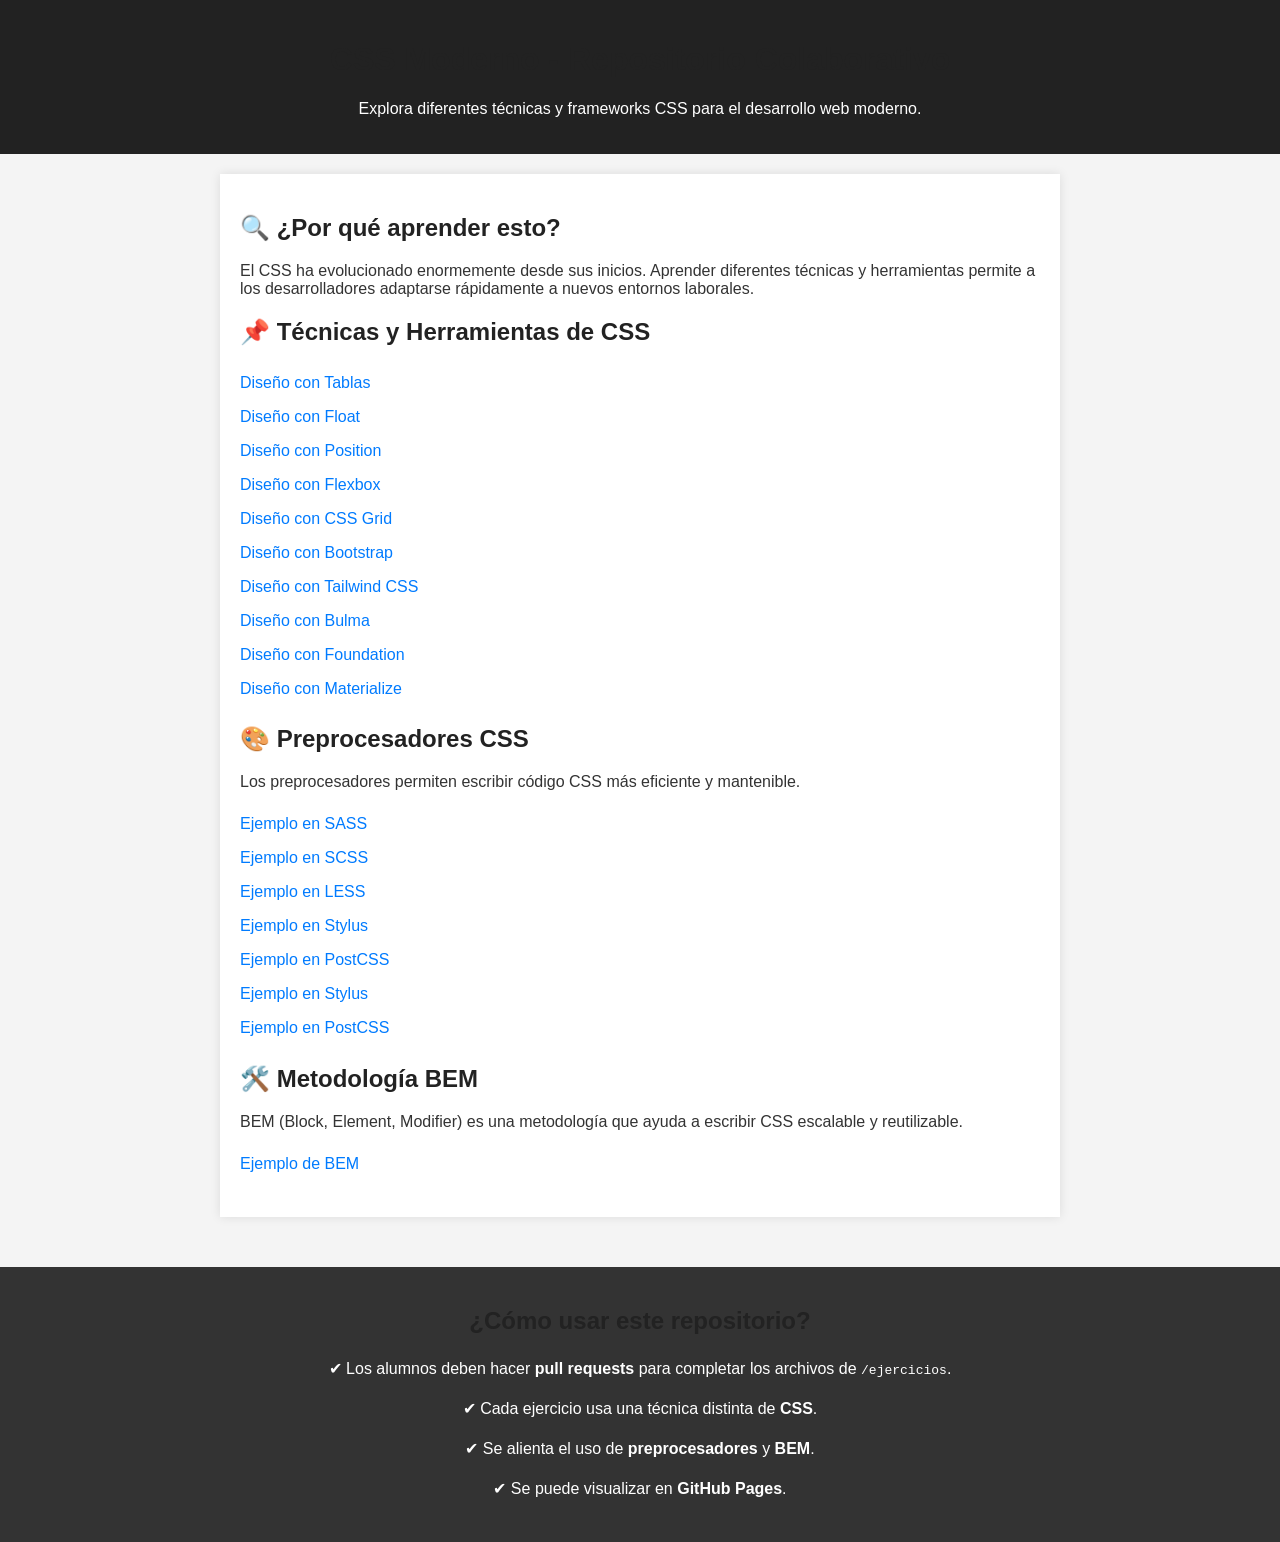
==== index.html @ 3279115b "Merge branch 'main' into salmi-stylus" ====
<!DOCTYPE html>
<html lang="es">

<head>
    <meta charset="UTF-8">
    <meta name="viewport" content="width=device-width, initial-scale=1.0">
    <title>CSS Moderno - Guía</title>
    <link rel="stylesheet" href="style.css">
</head>
<body>

    <header>
        <h1>CSS Moderno - Repositorio Colaborativo</h1>
        <p>Explora diferentes técnicas y frameworks CSS para el desarrollo web moderno.</p>
    </header>

    <main>
        <section>
            <h2>🔍 ¿Por qué aprender esto?</h2>
            <p>El CSS ha evolucionado enormemente desde sus inicios. Aprender diferentes técnicas y herramientas permite
                a los desarrolladores adaptarse rápidamente a nuevos entornos laborales.</p>
        </section>

        <section>
            <h2>📌 Técnicas y Herramientas de CSS</h2>
            <ul>
                <li><a href="ejercicios/tablas.html">Diseño con Tablas</a></li>
                <li><a href="ejercicios/float.html">Diseño con Float</a></li>
                <li><a href="ejercicios/position.html">Diseño con Position</a></li>
                <li><a href="ejercicios/flex.html">Diseño con Flexbox</a></li>
                <li><a href="ejercicios/grid.html">Diseño con CSS Grid</a></li>
                <li><a href="ejercicios/bootstrap.html">Diseño con Bootstrap</a></li>
                <li><a href="ejercicios/tailwind.html">Diseño con Tailwind CSS</a></li>
                <li><a href="ejercicios/bulma.html">Diseño con Bulma</a></li>
                <li><a href="ejercicios/foundation.html">Diseño con Foundation</a></li>
                <li><a href="ejercicios/materialize.html">Diseño con Materialize</a></li>
            </ul>
        </section>

        <section>
            <h2>🎨 Preprocesadores CSS</h2>
            <p>Los preprocesadores permiten escribir código CSS más eficiente y mantenible.</p>
            <ul>
                <li><a href="scss/ejemplo.sass">Ejemplo en SASS</a></li>
                <li><a href="scss/ejemplo.scss">Ejemplo en SCSS</a></li>
                <li><a href="scss/ejemplo.less">Ejemplo en LESS</a></li>

                <li><a href="stylus-salma/salmi.html">Ejemplo en Stylus</a></li>
                <li><a href="scss/ejemplo.postcss">Ejemplo en PostCSS</a></li>

                <li><a href="scss/ejemplo.stylus">Ejemplo en Stylus</a></li>
                <li><a href="scss-ale-rojas/ejemplopostcss.html">Ejemplo en PostCSS</a></li>

            </ul>
        </section>

        <section>
            <h2>🛠️ Metodología BEM</h2>
            <p>BEM (Block, Element, Modifier) es una metodología que ayuda a escribir CSS escalable y reutilizable.</p>
            <ul>
                <li><a href="ejercicios/bem.html">Ejemplo de BEM</a></li>
            </ul>
        </section>
    </main>


    <footer id="how-to-use" style="margin-top: 50px;">
        <div class="container">
            <h2>¿Cómo usar este repositorio?</h2>
            <ul>
                <li>✔ Los alumnos deben hacer <strong>pull requests</strong> para completar los archivos de
                    <code>/ejercicios</code>.</li>
                <li>✔ Cada ejercicio usa una técnica distinta de <strong>CSS</strong>.</li>
                <li>✔ Se alienta el uso de <strong>preprocesadores</strong> y <strong>BEM</strong>.</li>
                <li>✔ Se puede visualizar en <strong>GitHub Pages</strong>.</li>
            </ul>
        </div>
    </footer>

</body>

</html>
---- style.css ----
body {
    font-family: Arial, sans-serif;
    margin: 0;
    padding: 0;
    background-color: #f4f4f4;
    color: #333;
}
header {
    background-color: #222;
    color: white;
    text-align: center;
    padding: 20px;
}
main {
    max-width: 800px;
    margin: 20px auto;
    padding: 20px;
    background-color: white;
    box-shadow: 0 0 10px rgba(0, 0, 0, 0.1);
}
h1, h2 {
    color: #222;
}
ul {
    list-style: none;
    padding: 0;
}
ul li {
    padding: 8px 0;
}
ul li a {
    text-decoration: none;
    color: #007bff;
}
ul li a:hover {
    text-decoration: underline;
}

/* Estilos del footer */
footer {
    background-color: #333;
    color: white;
    padding: 20px 0;
    text-align: center;
    font-family: Arial, sans-serif;
}

footer h2 {
    margin-bottom: 10px;
    font-size: 24px;
}

footer ul {
    list-style-type: none;
    padding: 0;
}

footer li {
    margin: 5px 0;
}

footer a {
    color: #f0f0f0;
    text-decoration: none;
}

footer a:hover {
    text-decoration: underline;
}

footer .container {
    width: 80%;
    max-width: 1200px;
    margin: 0 auto;
}
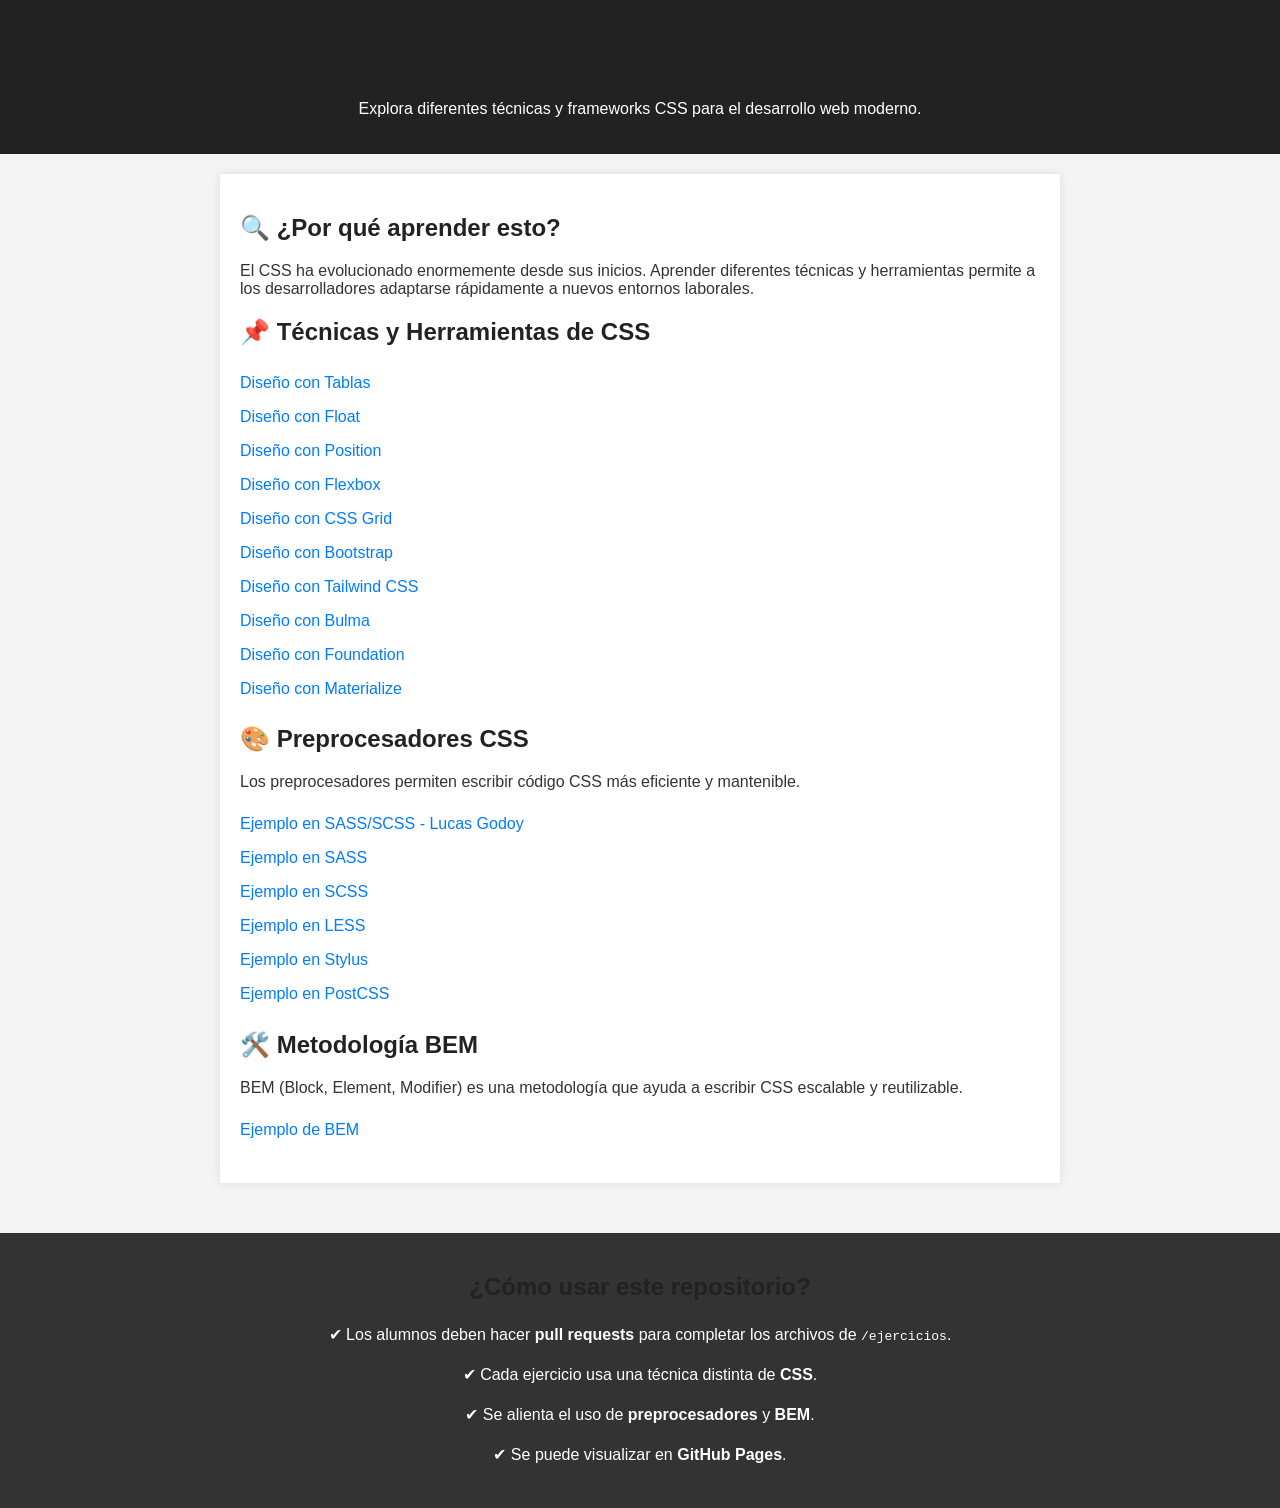
==== commit 2b16f087: "Puse mi Nombre" ====
--- a/index.html
+++ b/index.html
@@ -7,6 +7,7 @@
     <title>CSS Moderno - Guía</title>
     <link rel="stylesheet" href="style.css">
 </head>
+
 <body>
 
     <header>
@@ -41,16 +42,12 @@
             <h2>🎨 Preprocesadores CSS</h2>
             <p>Los preprocesadores permiten escribir código CSS más eficiente y mantenible.</p>
             <ul>
-                <li><a href="scss/ejemplo.sass">Ejemplo en SASS</a></li>
+                <li><a href="ejemploscss.html">Ejemplo en SASS/SCSS - Lucas Godoy</a></li>
+                <li><a href="ejemploscss.html">Ejemplo en SASS</a></li>
                 <li><a href="scss/ejemplo.scss">Ejemplo en SCSS</a></li>
                 <li><a href="scss/ejemplo.less">Ejemplo en LESS</a></li>
-
-                <li><a href="stylus-salma/salmi.html">Ejemplo en Stylus</a></li>
+                <li><a href="scss/ejemplo.stylus">Ejemplo en Stylus</a></li>
                 <li><a href="scss/ejemplo.postcss">Ejemplo en PostCSS</a></li>
-
-                <li><a href="scss/ejemplo.stylus">Ejemplo en Stylus</a></li>
-                <li><a href="scss-ale-rojas/ejemplopostcss.html">Ejemplo en PostCSS</a></li>
-
             </ul>
         </section>
 
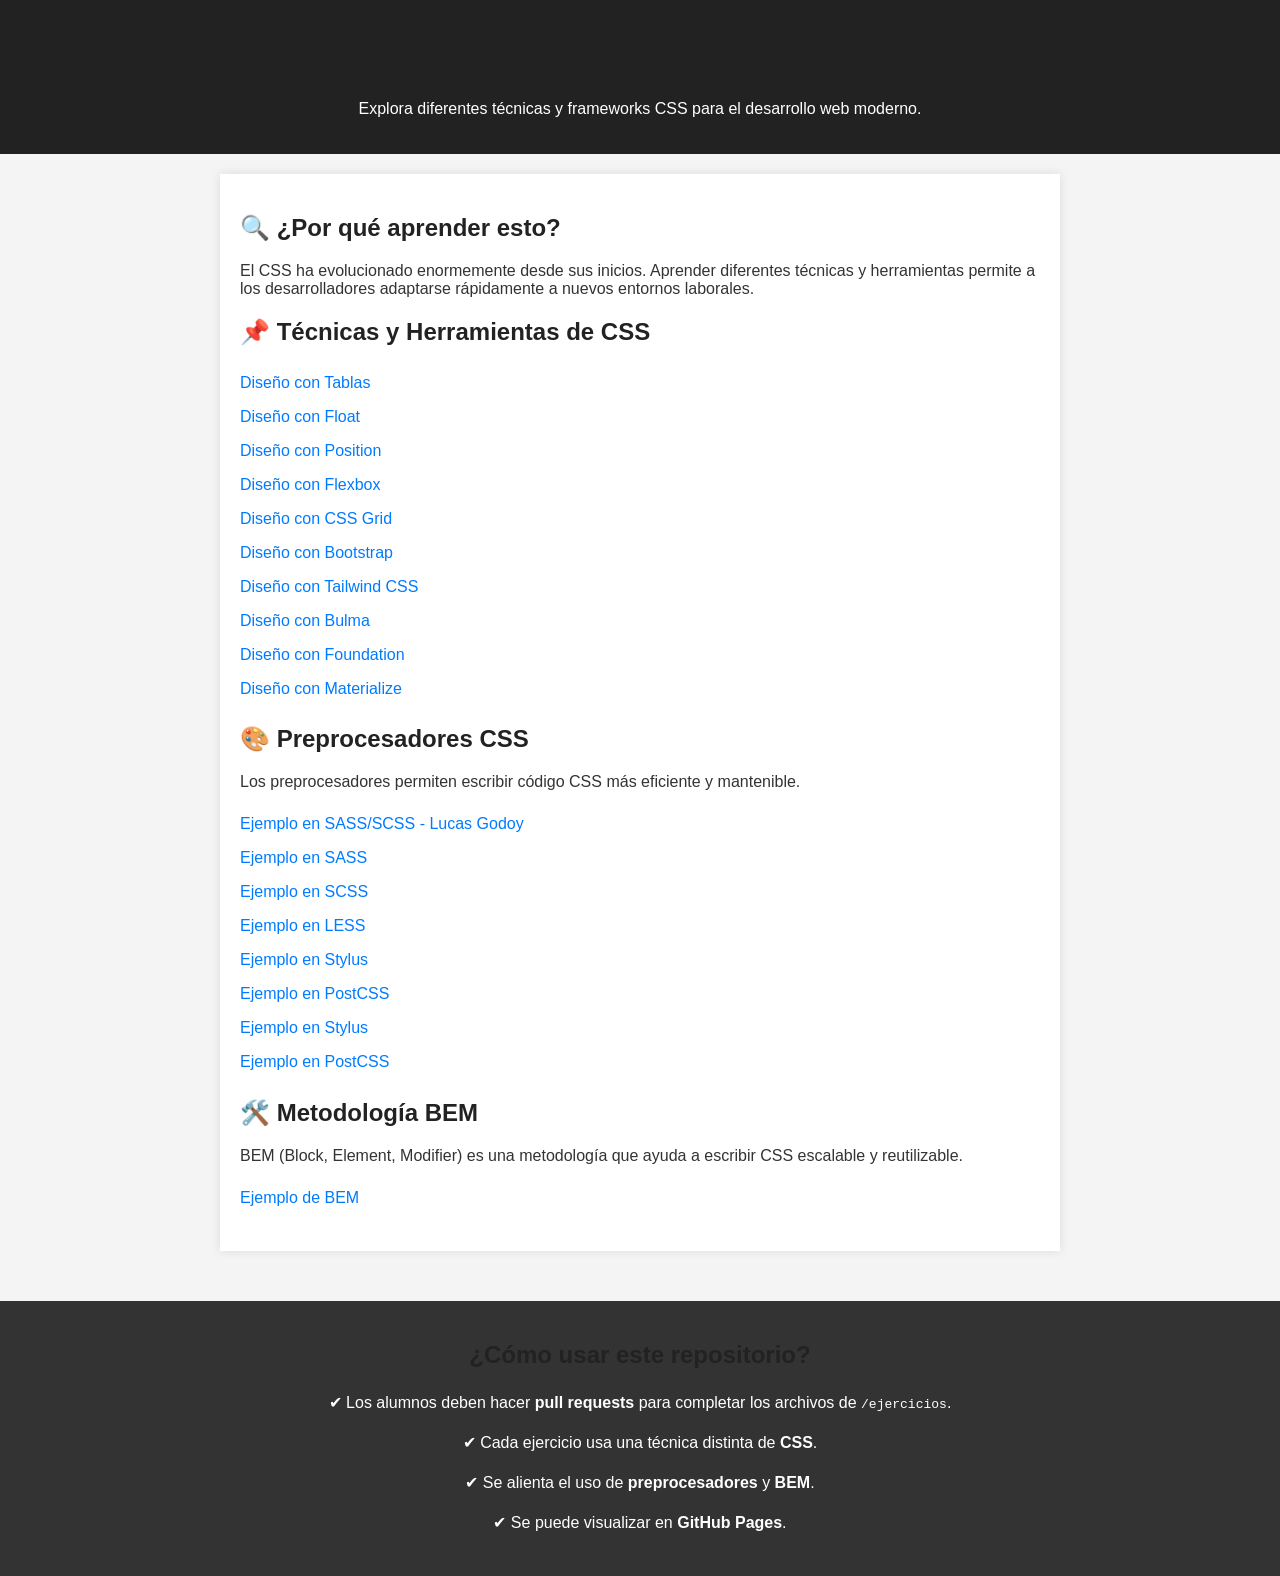
==== commit cd504472: "Merge pull request #14 from LucasGe8/Lucas-Godoy Puse mi Nombre" ====
--- a/index.html
+++ b/index.html
@@ -7,7 +7,6 @@
     <title>CSS Moderno - Guía</title>
     <link rel="stylesheet" href="style.css">
 </head>
-
 <body>
 
     <header>
@@ -46,8 +45,13 @@
                 <li><a href="ejemploscss.html">Ejemplo en SASS</a></li>
                 <li><a href="scss/ejemplo.scss">Ejemplo en SCSS</a></li>
                 <li><a href="scss/ejemplo.less">Ejemplo en LESS</a></li>
+
+                <li><a href="stylus-salma/salmi.html">Ejemplo en Stylus</a></li>
+                <li><a href="scss/ejemplo.postcss">Ejemplo en PostCSS</a></li>
+
                 <li><a href="scss/ejemplo.stylus">Ejemplo en Stylus</a></li>
-                <li><a href="scss/ejemplo.postcss">Ejemplo en PostCSS</a></li>
+                <li><a href="scss-ale-rojas/ejemplopostcss.html">Ejemplo en PostCSS</a></li>
+
             </ul>
         </section>
 
@@ -55,7 +59,7 @@
             <h2>🛠️ Metodología BEM</h2>
             <p>BEM (Block, Element, Modifier) es una metodología que ayuda a escribir CSS escalable y reutilizable.</p>
             <ul>
-                <li><a href="ejercicios/bem.html">Ejemplo de BEM</a></li>
+                <li><a href="ejercicios/BEM.html">Ejemplo de BEM</a></li>
             </ul>
         </section>
     </main>
@@ -66,7 +70,8 @@
             <h2>¿Cómo usar este repositorio?</h2>
             <ul>
                 <li>✔ Los alumnos deben hacer <strong>pull requests</strong> para completar los archivos de
-                    <code>/ejercicios</code>.</li>
+                    <code>/ejercicios</code>.
+                </li>
                 <li>✔ Cada ejercicio usa una técnica distinta de <strong>CSS</strong>.</li>
                 <li>✔ Se alienta el uso de <strong>preprocesadores</strong> y <strong>BEM</strong>.</li>
                 <li>✔ Se puede visualizar en <strong>GitHub Pages</strong>.</li>
--- a/style.css
+++ b/style.css
@@ -36,7 +36,7 @@
     text-decoration: underline;
 }
 
-/* Estilos del footer */
+
 footer {
     background-color: #333;
     color: white;
